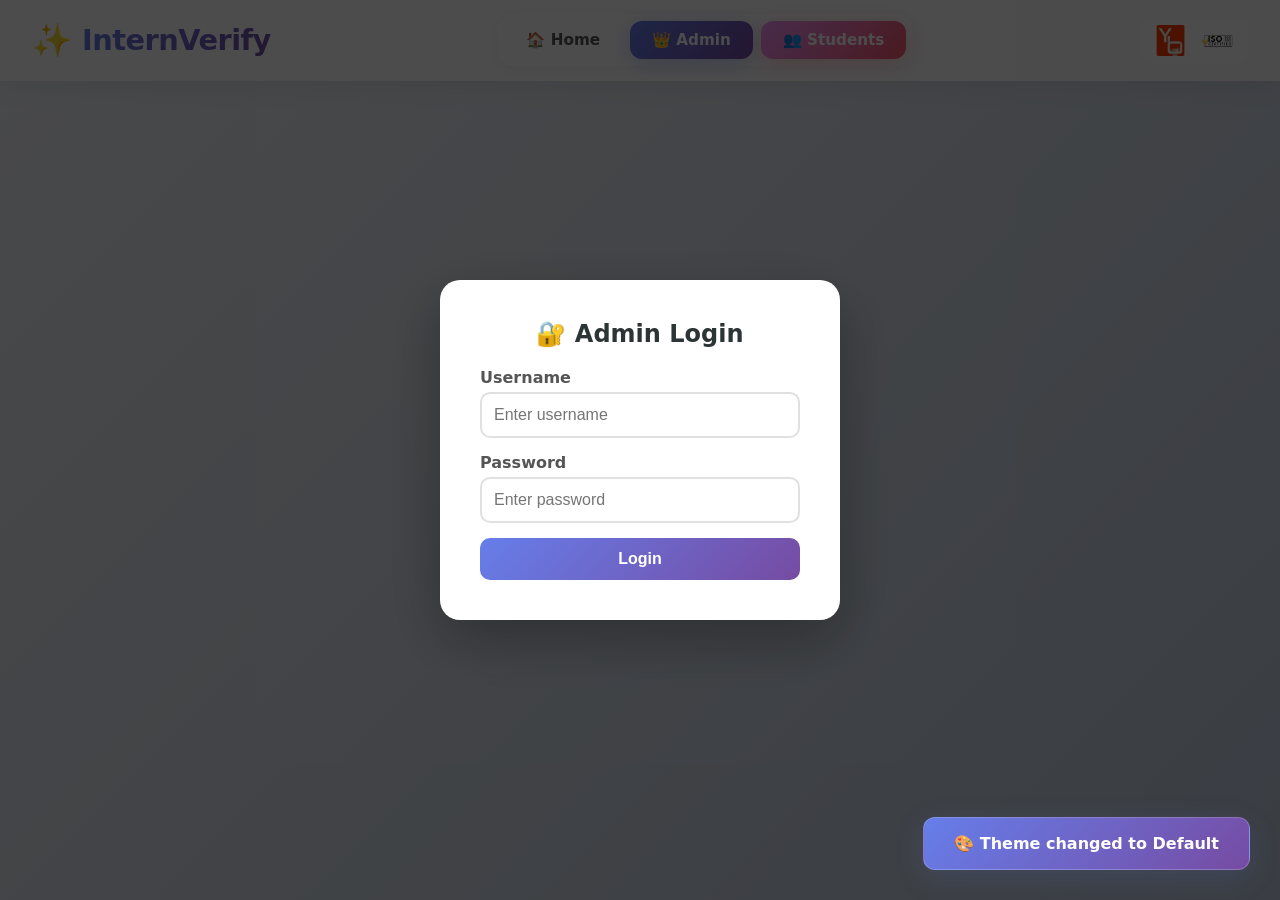
==== admin-student.html @ 900e4c52 "create a student login page after signup" ====
<!DOCTYPE html>
<html lang="en">
<head>
    <meta charset="UTF-8">
    <meta name="viewport" content="width=device-width, initial-scale=1.0">
    <title>Admin - Students</title>
    <link rel="stylesheet" href="style.css">
    <style>
        .admin-container {
            max-width: 1200px;
            margin: 100px auto 40px;
            padding: 0 20px;
        }

        .admin-header {
            display: flex;
            justify-content: space-between;
            align-items: center;
            flex-wrap: wrap;
            gap: 20px;
            margin-bottom: 30px;
        }

        .admin-header h1 {
            font-size: 2.2rem;
            color: #2d3436;
        }

        .admin-header .stats {
            display: flex;
            gap: 20px;
        }

        .admin-header .stats span {
            background: white;
            padding: 10px 20px;
            border-radius: 10px;
            box-shadow: 0 2px 10px rgba(0,0,0,0.05);
        }

        .admin-table {
            background: white;
            border-radius: 16px;
            overflow: hidden;
            box-shadow: 0 4px 20px rgba(0,0,0,0.06);
        }

        .admin-table table {
            width: 100%;
            border-collapse: collapse;
        }

        .admin-table th {
            background: #f8f9fa;
            padding: 15px;
            text-align: left;
            font-weight: 600;
            color: #555;
        }

        .admin-table td {
            padding: 12px 15px;
            border-bottom: 1px solid #f0f0f0;
        }

        .admin-table tr:hover {
            background: #f8f9fa;
        }

        .admin-table .badge {
            display: inline-block;
            padding: 3px 12px;
            border-radius: 50px;
            font-size: 0.8rem;
            font-weight: 600;
        }

        .badge-active {
            background: #d4edda;
            color: #155724;
        }

        .badge-inactive {
            background: #f8d7da;
            color: #721c24;
        }

        .btn-admin-logout {
            padding: 10px 25px;
            background: #e74c3c;
            color: white;
            border: none;
            border-radius: 10px;
            font-weight: 600;
            cursor: pointer;
            transition: all 0.3s ease;
        }

        .btn-admin-logout:hover {
            transform: translateY(-2px);
            box-shadow: 0 4px 20px rgba(231, 76, 60, 0.3);
        }

        .btn-delete {
            padding: 4px 12px;
            background: #e74c3c;
            color: white;
            border: none;
            border-radius: 6px;
            cursor: pointer;
            font-size: 0.8rem;
        }

        .btn-delete:hover {
            background: #c0392b;
        }

        @media (max-width: 768px) {
            .admin-table {
                overflow-x: auto;
            }
            .admin-header {
                flex-direction: column;
                text-align: center;
            }
            .admin-header .stats {
                flex-wrap: wrap;
                justify-content: center;
            }
        }
    </style>
</head>
<body>
    <nav class="navbar">
        <div class="nav-container">
            <div class="logo">
                <span class="logo-icon">✨</span>
                <span class="logo-text">InternVerify</span>
            </div>
            <div class="nav-links">
                <a href="index.html" class="nav-link">🏠 Home</a>
                <a href="admin.html" class="nav-link">👑 Admin</a>
                <a href="admin-students.html" class="nav-link active" style="background: linear-gradient(135deg, #667eea, #764ba2); color: white;">👥 Students</a>
            </div>
            <div class="top-logos">
                <img src="logo1.png" alt="Logo 1" class="top-logo">
                <img src="logo2.png" alt="Logo 2" class="top-logo">
            </div>
        </div>
    </nav>

    <div class="admin-container">
        <div class="admin-header">
            <h1>👥 Student Management</h1>
            <div class="stats">
                <span id="totalStudents">👤 Total: 0</span>
                <button class="btn-admin-logout" onclick="logoutAdmin()">🚪 Logout</button>
            </div>
        </div>

        <div class="admin-table">
            <table>
                <thead>
                    <tr>
                        <th>ID</th>
                        <th>Full Name</th>
                        <th>Email</th>
                        <th>Password</th>
                        <th>Signup Date</th>
                        <th>Status</th>
                        <th>Action</th>
                    </tr>
                </thead>
                <tbody id="studentTableBody">
                    <!-- Rendered by JavaScript -->
                </tbody>
            </table>
        </div>
    </div>

    <script>
        // =============================================
        // ===== ADMIN AUTHENTICATION =====
        // =============================================

        // Check if admin is logged in
        const adminLoggedIn = localStorage.getItem('adminLoggedIn');
        if (adminLoggedIn !== 'true') {
            window.location.href = 'admin.html';
        }

        // =============================================
        // ===== LOAD STUDENTS =====
        // =============================================

        function loadStudents() {
            const students = JSON.parse(localStorage.getItem('students') || '[]');
            const tbody = document.getElementById('studentTableBody');
            const totalSpan = document.getElementById('totalStudents');

            totalSpan.textContent = `👤 Total: ${students.length}`;

            if (students.length === 0) {
                tbody.innerHTML = `
                    <tr>
                        <td colspan="7" style="text-align: center; padding: 30px; color: #999;">
                            No students registered yet.
                        </td>
                    </tr>
                `;
                return;
            }

            let html = '';
            students.forEach((student, index) => {
                html += `
                    <tr>
                        <td><strong>${student.id || 'STU-' + (index + 1)}</strong></td>
                        <td>${student.fullName}</td>
                        <td>${student.email}</td>
                        <td><span style="font-family: monospace; background: #f0f0f0; padding: 2px 8px; border-radius: 4px;">${student.password}</span></td>
                        <td>${student.signupDate || 'N/A'}</td>
                        <td><span class="badge badge-active">✅ Active</span></td>
                        <td>
                            <button class="btn-delete" onclick="deleteStudent('${student.email}')">🗑️</button>
                        </td>
                    </tr>
                `;
            });

            tbody.innerHTML = html;
        }

        // =============================================
        // ===== DELETE STUDENT =====
        // =============================================

        function deleteStudent(email) {
            if (confirm(`Are you sure you want to delete student with email: ${email}?`)) {
                let students = JSON.parse(localStorage.getItem('students') || '[]');
                students = students.filter(s => s.email !== email);
                localStorage.setItem('students', JSON.stringify(students));
                loadStudents();
                alert('✅ Student deleted successfully!');
            }
        }

        // =============================================
        // ===== ADMIN LOGOUT =====
        // =============================================

        function logoutAdmin() {
            localStorage.removeItem('adminLoggedIn');
            window.location.href = 'admin.html';
        }

        // =============================================
        // ===== INITIALIZE =====
        // =============================================

        loadStudents();
    </script>
</body>
</html>
---- style.css ----
/* ========================================
   THEME VARIABLES (Customizable Colors)
   ======================================== */
:root {
    --primary: #667eea;
    --primary-dark: #764ba2;
    --primary-light: #f093fb;
    --gradient-start: #667eea;
    --gradient-end: #764ba2;
    --bg-light: #f5f7fa;
    --bg-dark: #c3cfe2;
    --text-color: #2d3436;
    --text-light: #555;
    --card-bg: white;
    --shadow: rgba(0, 0, 0, 0.08);
    --shadow-hover: rgba(102, 126, 234, 0.15);
    --border-color: #e0e0e0;
    --success: #27ae60;
    --danger: #e74c3c;
    --navbar-bg: rgba(255, 255, 255, 0.85);
    --navbar-border: rgba(255, 255, 255, 0.3);
    --footer-bg: #2d3436;
    --footer-text: white;
    --hero-bg: linear-gradient(135deg, var(--gradient-start), var(--gradient-end));
    --transition-speed: 0.5s;
}

/* ========================================
   RESET & BASE
   ======================================== */
* {
    margin: 0;
    padding: 0;
    box-sizing: border-box;
}

html {
    scroll-behavior: smooth;
}

body {
    font-family: 'Segoe UI', system-ui, -apple-system, sans-serif;
    background: linear-gradient(135deg, var(--bg-light) 0%, var(--bg-dark) 100%);
    min-height: 100vh;
    color: var(--text-color);
    padding-top: 80px;
    transition: background var(--transition-speed) ease, color var(--transition-speed) ease;
}

/* ========================================
   NAVIGATION - FIXED
   ======================================== */
.navbar {
    background: rgba(255, 255, 255, 0.95);
    backdrop-filter: blur(20px);
    -webkit-backdrop-filter: blur(20px);
    box-shadow: 0 4px 30px rgba(0, 0, 0, 0.08);
    position: fixed;
    width: 100%;
    top: 0;
    z-index: 1000;
    padding: 10px 0;
    border-bottom: 1px solid rgba(255, 255, 255, 0.3);
}

.nav-container {
    max-width: 1400px;
    margin: 0 auto;
    padding: 0 2rem;
    display: flex;
    justify-content: space-between;
    align-items: center;
    min-height: 60px;
    flex-wrap: wrap;
    gap: 10px;
}

/* ----- LOGO ----- */
.logo {
    display: flex;
    align-items: center;
    gap: 10px;
    text-decoration: none;
    cursor: pointer;
    transition: all 0.4s ease;
}

.logo:hover {
    transform: scale(1.05);
}

.logo-icon {
    font-size: 2rem;
    animation: float 3s ease-in-out infinite;
}

@keyframes float {
    0%, 100% { transform: translateY(0px); }
    50% { transform: translateY(-5px); }
}

.logo-text {
    font-size: 1.8rem;
    font-weight: 800;
    background: linear-gradient(135deg, #667eea 0%, #764ba2 50%, #f093fb 100%);
    background-size: 200% 200%;
    -webkit-background-clip: text;
    background-clip: text;
    -webkit-text-fill-color: transparent;
    animation: gradientMove 4s ease-in-out infinite;
    letter-spacing: -0.5px;
}

@keyframes gradientMove {
    0%, 100% { background-position: 0% 50%; }
    50% { background-position: 100% 50%; }
}

/* ----- NAV LINKS ----- */
.nav-links {
    display: flex;
    align-items: center;
    gap: 8px;
    background: rgba(255, 255, 255, 0.5);
    padding: 6px;
    border-radius: 16px;
    backdrop-filter: blur(10px);
    border: 1px solid rgba(255, 255, 255, 0.8);
    box-shadow: 0 2px 15px rgba(0, 0, 0, 0.05);
}

.nav-link {
    display: flex;
    align-items: center;
    gap: 8px;
    padding: 10px 22px;
    border-radius: 12px;
    color: #555;
    text-decoration: none;
    font-weight: 600;
    font-size: 0.95rem;
    transition: all 0.3s cubic-bezier(0.16, 1, 0.3, 1);
    background: transparent;
    border: none;
    cursor: pointer;
}

.nav-link:hover {
    background: linear-gradient(135deg, #667eea15, #764ba215);
    color: #667eea;
    transform: translateY(-2px);
    box-shadow: 0 4px 15px rgba(102, 126, 234, 0.15);
}

.nav-link.active {
    background: linear-gradient(135deg, #667eea, #764ba2);
    color: white !important;
    box-shadow: 0 4px 20px rgba(102, 126, 234, 0.35);
}

.nav-link.active:hover {
    transform: translateY(-2px) scale(1.02);
    box-shadow: 0 6px 30px rgba(102, 126, 234, 0.45);
}

/* Admin Link - Special Style */
.admin-link {
    background: linear-gradient(135deg, #f093fb, #f5576c) !important;
    color: white !important;
    box-shadow: 0 4px 20px rgba(245, 87, 108, 0.3);
}

.admin-link:hover {
    transform: translateY(-2px) scale(1.02);
    box-shadow: 0 6px 30px rgba(245, 87, 108, 0.4);
}

/* ----- TOP LOGOS ----- */
.top-logos {
    display: flex;
    align-items: center;
    gap: 12px;
    padding: 4px 12px;
    background: rgba(255, 255, 255, 0.5);
    border-radius: 12px;
    backdrop-filter: blur(10px);
    border: 1px solid rgba(255, 255, 255, 0.8);
}

.top-logo {
    height: 35px;
    width: auto;
    object-fit: contain;
    transition: all 0.4s cubic-bezier(0.16, 1, 0.3, 1);
    border-radius: 6px;
    padding: 2px;
    background: white;
}

.top-logo:hover {
    transform: scale(1.1) rotate(-2deg);
    box-shadow: 0 4px 20px rgba(102, 126, 234, 0.2);
}

/* ========================================
   RESPONSIVE DESIGN - FIXED
   ======================================== */
@media (max-width: 768px) {
    body {
        padding-top: 70px;
    }

    .nav-container {
        padding: 0 0.8rem;
        flex-wrap: nowrap;
        gap: 5px;
        justify-content: space-between;
        min-height: 55px;
    }

    .logo-text {
        font-size: 1rem;
        display: none; /* Hide full text on mobile */
    }
    
    .logo-icon {
        font-size: 1.4rem;
    }

    .nav-links {
        width: auto;
        justify-content: center;
        padding: 3px;
        gap: 3px;
        order: 0;
        background: transparent;
        border: none;
        box-shadow: none;
        flex: 1;
    }

    .nav-link {
        padding: 6px 10px;
        font-size: 0.7rem;
        gap: 4px;
        border-radius: 10px;
        white-space: nowrap;
    }
    
    .nav-link span {
        display: none; /* Hide text, show only emoji on mobile */
    }
    
    .nav-link .nav-icon {
        display: inline;
    }

    .top-logos {
        padding: 2px 6px;
        gap: 4px;
        flex-shrink: 0;
    }
    
    .top-logo {
        height: 20px;
        padding: 1px;
    }

    .hero {
        min-height: 40vh;
        padding: 2rem 1rem;
    }
    .hero h1 {
        font-size: 1.8rem;
    }
    .hero p {
        font-size: 0.9rem;
    }

    .verify-section {
        padding: 1.5rem 1rem;
    }
    .verify-section h2 {
        font-size: 1.5rem;
    }
    .verify-box {
        padding: 1.2rem;
    }
    .input-group {
        flex-direction: column;
    }
    .input-group input {
        font-size: 0.9rem;
        padding: 0.8rem 1rem;
    }

    .result-content h3 {
        font-size: 1.3rem;
    }
    .certificate-link {
        flex-direction: column;
        align-items: stretch;
    }
    .certificate-link button,
    .certificate-link a {
        width: 100%;
        text-align: center;
        margin: 5px 0 !important;
        font-size: 0.9rem;
        padding: 10px 20px;
    }

    .features {
        grid-template-columns: 1fr;
    }
    
    .feature-card {
        padding: 1.5rem;
    }
}

@media (max-width: 480px) {
    .nav-container {
        padding: 0 0.5rem;
    }
    
    .logo-icon {
        font-size: 1.2rem;
    }
    
    .nav-link {
        padding: 4px 8px;
        font-size: 0.65rem;
    }
    
    .nav-link .nav-icon {
        font-size: 0.8rem;
    }
    
    .top-logo {
        height: 18px;
    }
    
    .hero h1 {
        font-size: 1.5rem;
    }
    .btn-primary,
    .btn-secondary {
        padding: 0.6rem 1.2rem;
        font-size: 0.8rem;
    }
}

/* ========================================
   HERO SECTION
   ======================================== */
.hero {
    min-height: 60vh;
    display: flex;
    align-items: center;
    justify-content: center;
    padding: 4rem 2rem;
    background: var(--hero-bg);
    position: relative;
    overflow: hidden;
    border-radius: 0 0 50px 50px;
    transition: background var(--transition-speed) ease;
}

.hero::before {
    content: '';
    position: absolute;
    top: -50%;
    left: -50%;
    width: 200%;
    height: 200%;
    background: radial-gradient(circle, rgba(255, 255, 255, 0.1) 0%, transparent 70%);
    animation: rotate 20s linear infinite;
}

@keyframes rotate {
    from {
        transform: rotate(0deg);
    }
    to {
        transform: rotate(360deg);
    }
}

.hero-content {
    text-align: center;
    max-width: 800px;
    position: relative;
    z-index: 1;
    animation: fadeInUp 1s ease;
}

@keyframes fadeInUp {
    from {
        transform: translateY(50px);
        opacity: 0;
    }
    to {
        transform: translateY(0);
        opacity: 1;
    }
}

.hero h1 {
    font-size: 3.5rem;
    font-weight: 800;
    color: white;
    margin-bottom: 1rem;
    text-shadow: 0 4px 30px rgba(0, 0, 0, 0.2);
}

.hero p {
    font-size: 1.3rem;
    color: rgba(255, 255, 255, 0.9);
    margin-bottom: 2rem;
}

/* ----- HERO BUTTONS ----- */
.hero-buttons {
    display: flex;
    gap: 1rem;
    justify-content: center;
    flex-wrap: wrap;
}

.btn-primary {
    padding: 1rem 2.5rem;
    background: white;
    color: var(--gradient-start);
    border: none;
    border-radius: 50px;
    font-size: 1.1rem;
    font-weight: 600;
    cursor: pointer;
    transition: all 0.3s cubic-bezier(0.16, 1, 0.3, 1);
    text-decoration: none;
    display: inline-block;
    box-shadow: 0 4px 20px rgba(0, 0, 0, 0.15);
}

.btn-primary:hover {
    transform: translateY(-3px) scale(1.02);
    box-shadow: 0 8px 40px rgba(0, 0, 0, 0.2);
}

.btn-secondary {
    padding: 1rem 2.5rem;
    background: transparent;
    color: white;
    border: 2px solid white;
    border-radius: 50px;
    font-size: 1.1rem;
    font-weight: 600;
    cursor: pointer;
    transition: all 0.3s cubic-bezier(0.16, 1, 0.3, 1);
    text-decoration: none;
    display: inline-block;
}

.btn-secondary:hover {
    background: white;
    color: var(--gradient-start);
    transform: translateY(-3px);
    box-shadow: 0 8px 40px rgba(255, 255, 255, 0.2);
}

/* ========================================
   VERIFICATION SECTION
   ======================================== */
.verify-section {
    padding: 4rem 2rem;
    max-width: 900px;
    margin: 0 auto;
}

.verify-section h2 {
    text-align: center;
    font-size: 2.5rem;
    font-weight: 800;
    color: var(--text-color);
    margin-bottom: 2rem;
}

.verify-container {
    display: flex;
    flex-direction: column;
    gap: 2rem;
}

/* ----- VERIFY BOX ----- */
.verify-box {
    background: var(--card-bg);
    padding: 2.5rem;
    border-radius: 24px;
    box-shadow: 0 10px 50px var(--shadow);
    transition: all 0.4s cubic-bezier(0.16, 1, 0.3, 1);
    border: 1px solid rgba(255, 255, 255, 0.5);
    backdrop-filter: blur(10px);
}

.verify-box:hover {
    transform: translateY(-5px);
    box-shadow: 0 20px 60px var(--shadow-hover);
}

.verify-box h3 {
    font-size: 1.5rem;
    margin-bottom: 1.5rem;
    color: var(--text-color);
}

/* ----- INPUT GROUP ----- */
.input-group {
    display: flex;
    gap: 1rem;
    margin-bottom: 1.5rem;
}

.input-group input {
    flex: 1;
    padding: 1rem 1.5rem;
    border: 2px solid var(--border-color);
    border-radius: 14px;
    font-size: 1rem;
    transition: all 0.3s ease;
    background: var(--bg-light);
    color: var(--text-color);
}

.input-group input:focus {
    outline: none;
    border-color: var(--gradient-start);
    box-shadow: 0 0 0 4px var(--shadow-hover);
    background: var(--card-bg);
}

/* ----- VERIFY BUTTON ----- */
.btn-verify {
    padding: 1rem 2.5rem;
    background: linear-gradient(135deg, var(--gradient-start), var(--gradient-end));
    color: white;
    border: none;
    border-radius: 14px;
    font-size: 1rem;
    font-weight: 600;
    cursor: pointer;
    transition: all 0.3s cubic-bezier(0.16, 1, 0.3, 1);
    box-shadow: 0 4px 20px var(--shadow-hover);
}

.btn-verify:hover {
    transform: translateY(-2px) scale(1.02);
    box-shadow: 0 8px 30px var(--shadow-hover);
}

.btn-verify:active {
    transform: scale(0.95);
}

/* ----- QR SECTION ----- */
.qr-section {
    text-align: center;
    margin-top: 1.5rem;
    padding-top: 1.5rem;
    border-top: 2px dashed var(--border-color);
}

.qr-section h4 {
    color: var(--text-light);
    margin-bottom: 0.5rem;
}

.btn-scanner {
    padding: 0.8rem 2rem;
    background: var(--text-color);
    color: white;
    border: none;
    border-radius: 12px;
    font-size: 1rem;
    cursor: pointer;
    transition: all 0.3s ease;
    margin-top: 1rem;
}

.btn-scanner:hover {
    background: var(--text-light);
    transform: scale(1.05);
    box-shadow: 0 4px 20px var(--shadow);
}

.qr-reader {
    margin: 1rem auto;
    max-width: 300px;
    border-radius: 12px;
    overflow: hidden;
}

/* ========================================
   RESULT BOX
   ======================================== */
.result-box {
    background: var(--card-bg);
    padding: 2.5rem;
    border-radius: 24px;
    box-shadow: 0 10px 50px var(--shadow);
    animation: slideUp 0.5s cubic-bezier(0.16, 1, 0.3, 1);
    border-left: 6px solid var(--success);
}

@keyframes slideUp {
    from {
        transform: translateY(30px);
        opacity: 0;
    }
    to {
        transform: translateY(0);
        opacity: 1;
    }
}

.status-badge {
    display: inline-block;
    padding: 0.5rem 1.5rem;
    border-radius: 50px;
    font-weight: 600;
    margin-bottom: 1rem;
}

.status-badge.verified {
    background: #d4edda;
    color: #155724;
}

.status-badge.invalid {
    background: #f8d7da;
    color: #721c24;
}

.result-content h3 {
    font-size: 2rem;
    color: var(--text-color);
    margin-bottom: 1rem;
}

.result-content p {
    margin: 0.5rem 0;
    color: var(--text-light);
    font-size: 1.05rem;
}

/* ----- CERTIFICATE BUTTONS ----- */
.certificate-link {
    margin-top: 1.5rem;
    padding-top: 1.5rem;
    border-top: 2px solid var(--border-color);
    display: flex;
    flex-wrap: wrap;
    gap: 10px;
}

.btn-certificate {
    display: inline-block;
    padding: 12px 30px;
    background: linear-gradient(135deg, #00b894, #00cec9);
    color: white;
    text-decoration: none;
    border-radius: 50px;
    font-weight: 600;
    transition: all 0.3s cubic-bezier(0.16, 1, 0.3, 1);
    box-shadow: 0 4px 20px rgba(0, 206, 201, 0.3);
}

.btn-certificate:hover {
    transform: translateY(-3px) scale(1.02);
    box-shadow: 0 8px 30px rgba(0, 206, 201, 0.4);
}

.btn-download {
    padding: 12px 30px;
    background: linear-gradient(135deg, #f093fb, #f5576c);
    color: white;
    border: none;
    border-radius: 50px;
    font-weight: 600;
    font-size: 1rem;
    cursor: pointer;
    transition: all 0.3s cubic-bezier(0.16, 1, 0.3, 1);
    box-shadow: 0 4px 20px rgba(245, 87, 108, 0.3);
}

.btn-download:hover {
    transform: translateY(-3px) scale(1.02);
    box-shadow: 0 8px 30px rgba(245, 87, 108, 0.4);
}

.btn-print {
    padding: 12px 30px;
    background: linear-gradient(135deg, #f39c12, #e67e22);
    color: white;
    border: none;
    border-radius: 50px;
    font-weight: 600;
    font-size: 1rem;
    cursor: pointer;
    transition: all 0.3s cubic-bezier(0.16, 1, 0.3, 1);
    box-shadow: 0 4px 20px rgba(243, 156, 18, 0.3);
}

.btn-print:hover {
    transform: translateY(-3px) scale(1.02);
    box-shadow: 0 8px 30px rgba(243, 156, 18, 0.4);
}

/* ========================================
   ABOUT SECTION
   ======================================== */
.about-section {
    padding: 4rem 2rem;
    max-width: 1200px;
    margin: 0 auto;
}

.about-section h2 {
    text-align: center;
    font-size: 2.5rem;
    font-weight: 800;
    color: var(--text-color);
    margin-bottom: 2rem;
}

.about-content {
    text-align: center;
}

.about-content>p {
    font-size: 1.1rem;
    color: var(--text-light);
    max-width: 700px;
    margin: 0 auto 3rem;
}

/* ----- FEATURE CARDS ----- */
.features {
    display: grid;
    grid-template-columns: repeat(auto-fit, minmax(250px, 1fr));
    gap: 2rem;
}

.feature-card {
    padding: 2.5rem 2rem;
    background: var(--card-bg);
    border-radius: 20px;
    box-shadow: 0 10px 40px var(--shadow);
    transition: all 0.4s cubic-bezier(0.16, 1, 0.3, 1);
    border: 1px solid rgba(255, 255, 255, 0.5);
}

.feature-card:hover {
    transform: translateY(-8px) scale(1.02);
    box-shadow: 0 20px 60px var(--shadow-hover);
}

.feature-card h3 {
    font-size: 1.5rem;
    margin-bottom: 0.8rem;
    color: var(--text-color);
}

.feature-card p {
    color: var(--text-light);
    font-size: 1rem;
}

/* ========================================
   FOOTER
   ======================================== */
footer {
    background: var(--footer-bg);
    color: var(--footer-text);
    text-align: center;
    padding: 2rem;
    margin-top: 4rem;
    transition: background var(--transition-speed) ease, color var(--transition-speed) ease;
}

/* ========================================
   RESPONSIVE DESIGN
   ======================================== */
@media (max-width: 992px) {
    .hero h1 {
        font-size: 2.8rem;
    }
    .verify-box {
        padding: 2rem;
    }
}

@media (max-width: 768px) {
    body {
        padding-top: 70px;
    }

    .nav-container {
        padding: 0 1rem;
        flex-wrap: wrap;
        gap: 10px;
        justify-content: center;
    }

    .logo-text {
        font-size: 1.3rem;
    }
    .logo-icon {
        font-size: 1.5rem;
    }

    .nav-links {
        width: 100%;
        justify-content: center;
        padding: 4px;
        gap: 4px;
        order: 3;
    }

    .nav-link {
        padding: 8px 14px;
        font-size: 0.8rem;
        gap: 4px;
    }

    .language-selector select,
    .theme-selector select {
        font-size: 0.8rem;
        padding: 6px 12px;
    }

    .top-logos {
        padding: 4px 8px;
        gap: 6px;
    }
    .top-logo {
        height: 25px;
    }

    .hero {
        min-height: 50vh;
        border-radius: 0 0 30px 30px;
        padding: 3rem 1.5rem;
    }
    .hero h1 {
        font-size: 2.2rem;
    }
    .hero p {
        font-size: 1rem;
    }

    .verify-section {
        padding: 2rem 1rem;
    }
    .verify-section h2 {
        font-size: 2rem;
    }
    .verify-box {
        padding: 1.5rem;
    }
    .input-group {
        flex-direction: column;
    }

    .result-content h3 {
        font-size: 1.5rem;
    }
    .certificate-link {
        flex-direction: column;
        align-items: stretch;
    }
    .certificate-link button,
    .certificate-link a {
        width: 100%;
        text-align: center;
        margin-left: 0 !important;
    }

    .features {
        grid-template-columns: 1fr;
    }
}

@media (max-width: 480px) {
    .hero h1 {
        font-size: 1.8rem;
    }
    .btn-primary,
    .btn-secondary {
        padding: 0.8rem 1.5rem;
        font-size: 0.9rem;
    }
    .nav-link span:not(.nav-icon) {
        display: none;
    }
    .nav-link {
        padding: 8px 12px;
    }
    .theme-selector select,
    .language-selector select {
        max-width: 120px;
        font-size: 0.7rem;
        padding: 4px 8px;
    }
}

/* ========================================
   NOTIFICATION ANIMATIONS
   ======================================== */
@keyframes slideIn {
    from {
        transform: translateX(100%);
        opacity: 0;
    }
    to {
        transform: translateX(0);
        opacity: 1;
    }
}

@keyframes slideOut {
    from {
        transform: translateX(0);
        opacity: 1;
    }
    to {
        transform: translateX(100%);
        opacity: 0;
    }
}

/* ========================================
   LOADING ANIMATION
   ======================================== */
.loading {
    display: inline-block;
    width: 24px;
    height: 24px;
    border: 3px solid #f3f3f3;
    border-top: 3px solid var(--gradient-start);
    border-radius: 50%;
    animation: spin 1s linear infinite;
}

@keyframes spin {
    0% {
        transform: rotate(0deg);
    }
    100% {
        transform: rotate(360deg);
    }
}
/* ========================================
   THEME SELECTOR STYLES
   ======================================== */
.theme-selector select {
    padding: 8px 15px;
    border-radius: 10px;
    border: 2px solid var(--border-color);
    background: rgba(255, 255, 255, 0.8);
    backdrop-filter: blur(10px);
    font-size: 0.9rem;
    cursor: pointer;
    transition: all 0.3s ease;
    font-weight: 500;
    color: var(--text-color);
    min-width: 120px;
}

.theme-selector select:hover {
    border-color: var(--gradient-start);
    box-shadow: 0 4px 15px var(--shadow-hover);
}

.theme-selector select:focus {
    outline: none;
    border-color: var(--gradient-start);
    box-shadow: 0 0 0 3px var(--shadow-hover);
}

/* Theme color indicators for select options */
.theme-selector select option[value="default"] { background: #f5f7fa; color: #333; }
.theme-selector select option[value="blue"] { background: #eaf2f8; color: #1a5276; }
.theme-selector select option[value="purple"] { background: #f4ecf7; color: #4a235a; }
.theme-selector select option[value="green"] { background: #eafaf1; color: #1e8449; }
.theme-selector select option[value="orange"] { background: #fef9e7; color: #a04000; }
.theme-selector select option[value="red"] { background: #fdedec; color: #78281f; }
.theme-selector select option[value="pink"] { background: #fce4ec; color: #6c2e5a; }
.theme-selector select option[value="dark"] { background: #1a1a2e; color: #ecf0f1; }
.theme-selector select option[value="neon"] { background: #0a0a23; color: #00ff87; }
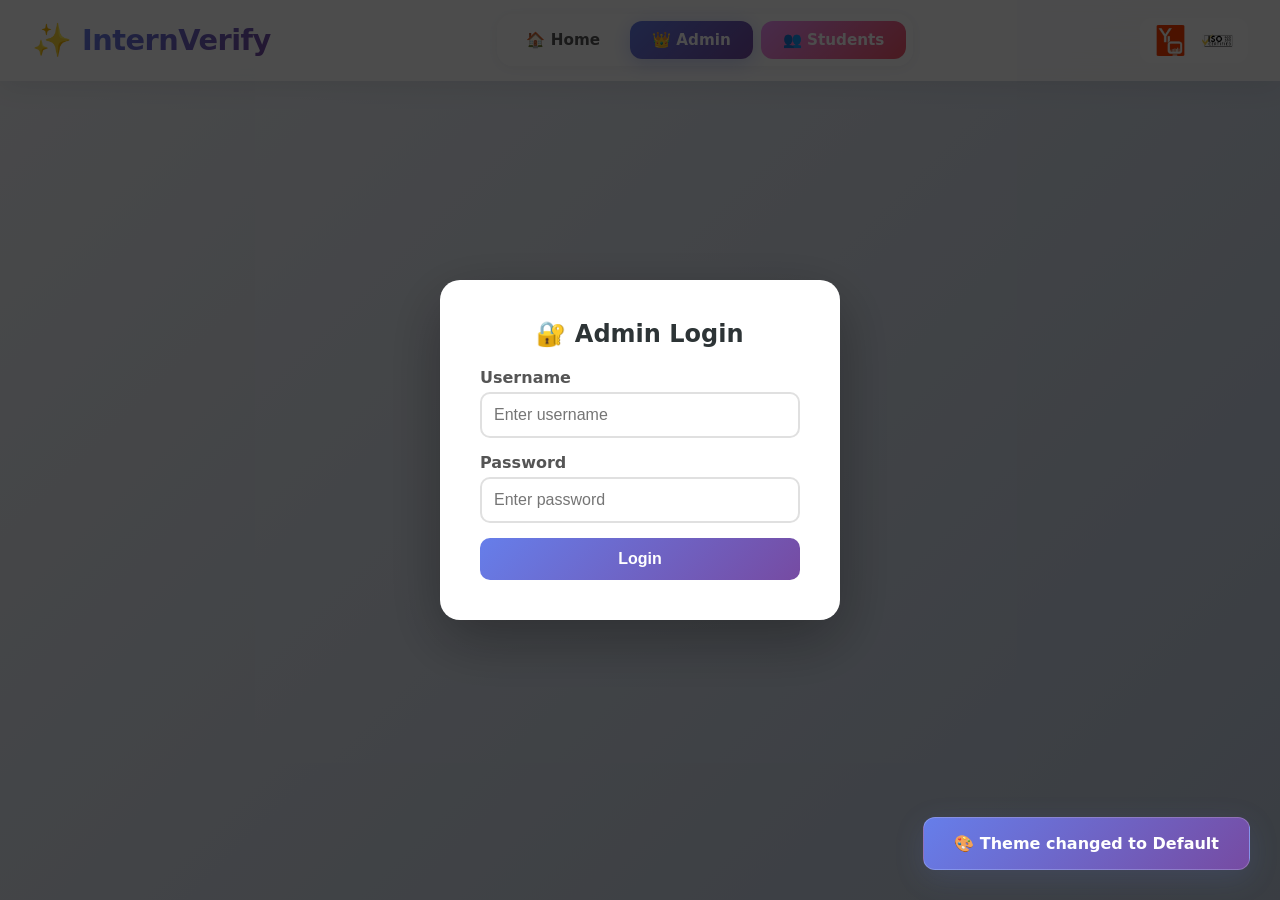
==== commit 3fc35f31: "Fixed student management page and navigation" ====
--- a/admin-student.html
+++ b/admin-student.html
@@ -3,7 +3,7 @@
 <head>
     <meta charset="UTF-8">
     <meta name="viewport" content="width=device-width, initial-scale=1.0">
-    <title>Admin - Students</title>
+    <title>Student Management - InternVerify</title>
     <link rel="stylesheet" href="style.css">
     <style>
         .admin-container {
@@ -29,6 +29,7 @@
         .admin-header .stats {
             display: flex;
             gap: 20px;
+            flex-wrap: wrap;
         }
 
         .admin-header .stats span {
@@ -36,53 +37,6 @@
             padding: 10px 20px;
             border-radius: 10px;
             box-shadow: 0 2px 10px rgba(0,0,0,0.05);
-        }
-
-        .admin-table {
-            background: white;
-            border-radius: 16px;
-            overflow: hidden;
-            box-shadow: 0 4px 20px rgba(0,0,0,0.06);
-        }
-
-        .admin-table table {
-            width: 100%;
-            border-collapse: collapse;
-        }
-
-        .admin-table th {
-            background: #f8f9fa;
-            padding: 15px;
-            text-align: left;
-            font-weight: 600;
-            color: #555;
-        }
-
-        .admin-table td {
-            padding: 12px 15px;
-            border-bottom: 1px solid #f0f0f0;
-        }
-
-        .admin-table tr:hover {
-            background: #f8f9fa;
-        }
-
-        .admin-table .badge {
-            display: inline-block;
-            padding: 3px 12px;
-            border-radius: 50px;
-            font-size: 0.8rem;
-            font-weight: 600;
-        }
-
-        .badge-active {
-            background: #d4edda;
-            color: #155724;
-        }
-
-        .badge-inactive {
-            background: #f8d7da;
-            color: #721c24;
         }
 
         .btn-admin-logout {
@@ -99,6 +53,71 @@
         .btn-admin-logout:hover {
             transform: translateY(-2px);
             box-shadow: 0 4px 20px rgba(231, 76, 60, 0.3);
+        }
+
+        .btn-back {
+            padding: 10px 25px;
+            background: #667eea;
+            color: white;
+            border: none;
+            border-radius: 10px;
+            font-weight: 600;
+            cursor: pointer;
+            transition: all 0.3s ease;
+            text-decoration: none;
+            display: inline-block;
+        }
+
+        .btn-back:hover {
+            transform: translateY(-2px);
+            box-shadow: 0 4px 20px rgba(102, 126, 234, 0.3);
+        }
+
+        .admin-table {
+            background: white;
+            border-radius: 16px;
+            overflow: hidden;
+            box-shadow: 0 4px 20px rgba(0,0,0,0.06);
+        }
+
+        .admin-table table {
+            width: 100%;
+            border-collapse: collapse;
+        }
+
+        .admin-table th {
+            background: #f8f9fa;
+            padding: 15px;
+            text-align: left;
+            font-weight: 600;
+            color: #555;
+        }
+
+        .admin-table td {
+            padding: 12px 15px;
+            border-bottom: 1px solid #f0f0f0;
+        }
+
+        .admin-table tr:hover {
+            background: #f8f9fa;
+        }
+
+        .admin-table .badge {
+            display: inline-block;
+            padding: 3px 12px;
+            border-radius: 50px;
+            font-size: 0.8rem;
+            font-weight: 600;
+        }
+
+        .badge-active {
+            background: #d4edda;
+            color: #155724;
+        }
+
+        .badge-inactive {
+            background: #f8d7da;
+            color: #721c24;
         }
 
         .btn-delete {
@@ -115,6 +134,12 @@
             background: #c0392b;
         }
 
+        .empty-state {
+            text-align: center;
+            padding: 40px;
+            color: #999;
+        }
+
         @media (max-width: 768px) {
             .admin-table {
                 overflow-x: auto;
@@ -124,13 +149,13 @@
                 text-align: center;
             }
             .admin-header .stats {
-                flex-wrap: wrap;
                 justify-content: center;
             }
         }
     </style>
 </head>
 <body>
+    <!-- ===== NAVIGATION ===== -->
     <nav class="navbar">
         <div class="nav-container">
             <div class="logo">
@@ -143,8 +168,8 @@
                 <a href="admin-students.html" class="nav-link active" style="background: linear-gradient(135deg, #667eea, #764ba2); color: white;">👥 Students</a>
             </div>
             <div class="top-logos">
-                <img src="logo1.png" alt="Logo 1" class="top-logo">
-                <img src="logo2.png" alt="Logo 2" class="top-logo">
+                <img src="logo1.png" alt="Logo 1" class="top-logo" onerror="this.style.display='none'">
+                <img src="logo2.png" alt="Logo 2" class="top-logo" onerror="this.style.display='none'">
             </div>
         </div>
     </nav>
@@ -154,6 +179,7 @@
             <h1>👥 Student Management</h1>
             <div class="stats">
                 <span id="totalStudents">👤 Total: 0</span>
+                <a href="admin.html" class="btn-back">← Back to Admin</a>
                 <button class="btn-admin-logout" onclick="logoutAdmin()">🚪 Logout</button>
             </div>
         </div>
@@ -216,9 +242,9 @@
                 html += `
                     <tr>
                         <td><strong>${student.id || 'STU-' + (index + 1)}</strong></td>
-                        <td>${student.fullName}</td>
+                        <td>${student.fullName || 'N/A'}</td>
                         <td>${student.email}</td>
-                        <td><span style="font-family: monospace; background: #f0f0f0; padding: 2px 8px; border-radius: 4px;">${student.password}</span></td>
+                        <td><span style="font-family: monospace; background: #f0f0f0; padding: 2px 8px; border-radius: 4px;">${student.password || 'N/A'}</span></td>
                         <td>${student.signupDate || 'N/A'}</td>
                         <td><span class="badge badge-active">✅ Active</span></td>
                         <td>
@@ -258,7 +284,9 @@
         // ===== INITIALIZE =====
         // =============================================
 
-        loadStudents();
+        document.addEventListener('DOMContentLoaded', function() {
+            loadStudents();
+        });
     </script>
 </body>
 </html>
